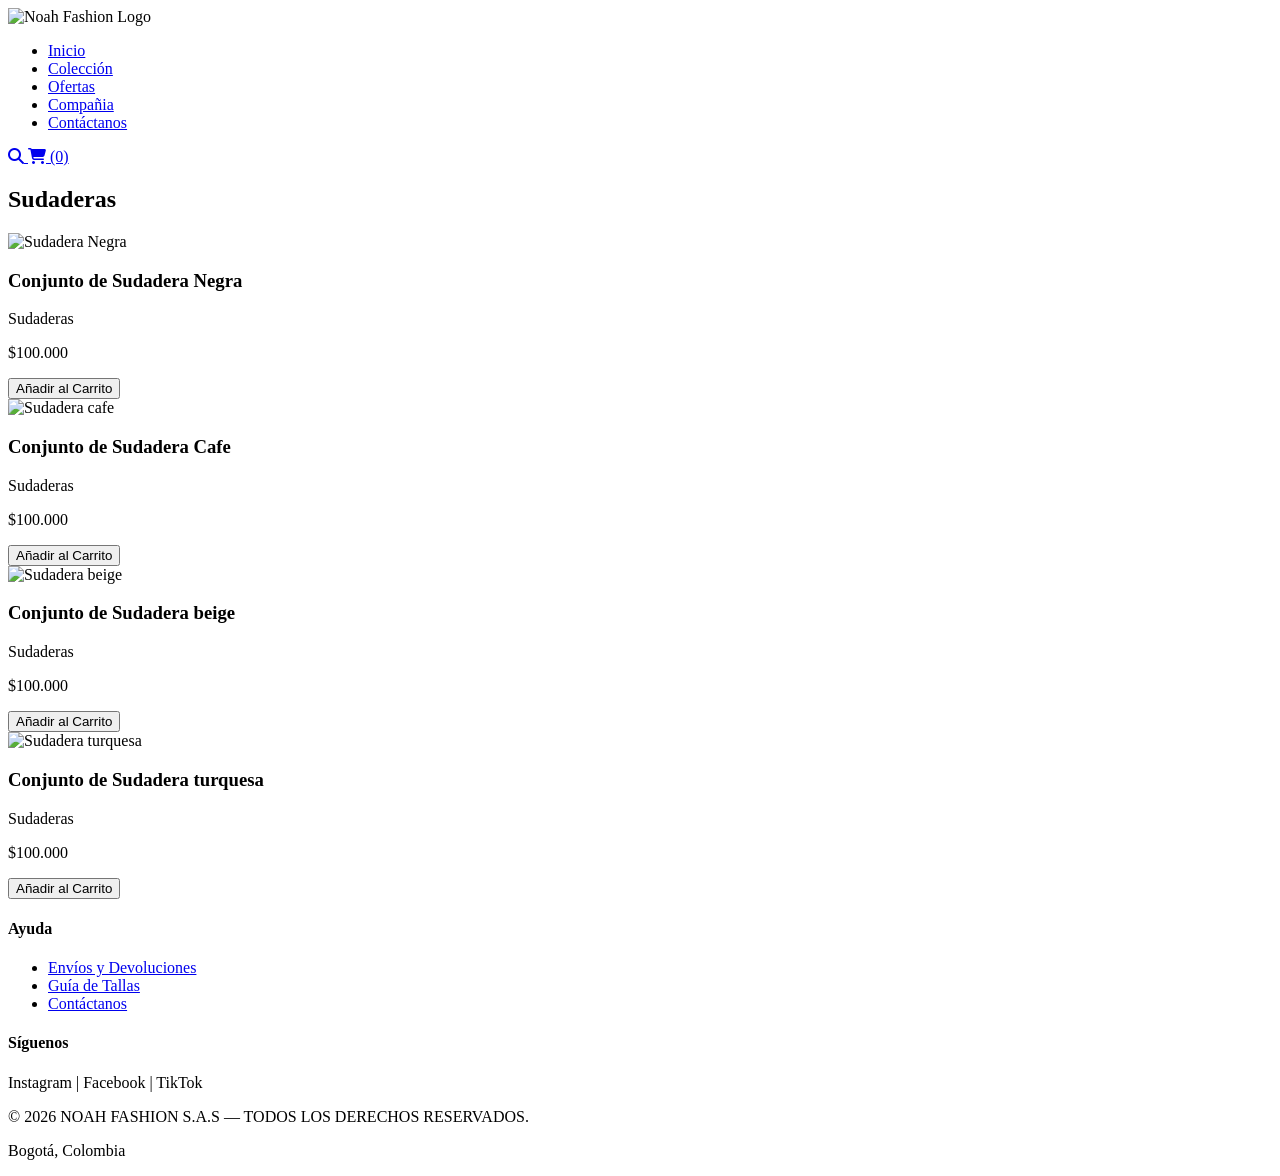
==== colección.html @ 9895b886 "feat: estructura HTML5 semantica para las 5 secciones" ====
<!DOCTYPE html>
<html lang="es">
<head>
    <meta charset="UTF-8">
    <meta name="viewport" content="width=device-width, initial-scale=1.0">
    <link rel="stylesheet" href="https://cdnjs.cloudflare.com/ajax/libs/font-awesome/6.5.1/css/all.min.css">
    <link rel="stylesheet" href="CSS/main.css">
    <title> Noah Fashion | Tienda de Ropa Casual y Tendencias </title>
    <meta name="description" content="Descubre la mejor ropa urbana y de moda casual para hombre y mujer. Envíos a toda Bogotá y calidad garantizada.">
    <meta name="keywords" content="ropa urbana, moda, camisetas, jeans, ropa casual, tienda de ropa">
    <meta name="author" content="Noah Fashion">
    <meta property="og:title" content="Noah Fashion - Tienda Online">
    <meta property="og:description" content="Define tu estilo con las últimas tendencias en ropa urbana.">
    <meta property="og:type" content="website">
    <meta property="og:image" content="https://tu-sitio.netlify.app/img/banner-og.jpg">
</head>
<body>

    <header class="main-header">
        <div class="logo">
            <a>
                <img src="Images/NoahFa-Photoroom.png" alt="Noah Fashion Logo" class="logo-img">
            </a>
        </div>

        <nav class="nav-bar">
            <ul>
                <li><a href="index.html">Inicio</a></li>
                <li><a href="colección.html">Colección</a></li>
                <li><a href="ofertas.html" class="link-ofertas">Ofertas</a></li>
                <li><a href="compañia.html">Compañia</a></li>
                <li><a href="contáctanos.html">Contáctanos</a></li>
            </ul>
        </nav>

        <div class="user-actions">
            <a href="#buscador-modal" class="icon-btn search-trigger" title="Buscar" aria-label="Abrir buscador">
                <i class="fa-solid fa-magnifying-glass"></i>
            </a>
            <a href="#carrito" class="cart-btn" aria-label="Abrir carrito">
                <i class="fa-solid fa-cart-shopping"></i> (0)
            </a>
        </div>
    </header>

    <main class="catalog-container">
        <h2 class="section-title"> Sudaderas </h2>
        
        <div class="products-grid">
            <article class="product-card">
                <div class="product-image">
                    <img src="Images/Sudadera negra.jpeg" alt="Sudadera Negra">
                </div>
                <div class="product-info">
                    <h3>Conjunto de Sudadera Negra</h3>
                    <p class="category"> Sudaderas </p>
                    <p class="price">$100.000</p>
                    <button class="btn-add">Añadir al Carrito</button>
                </div>
            </article>

            <article class="product-card">
                <div class="product-image">
                    <img src="Images/Sudadera cafe.jpeg" alt="Sudadera cafe">
                </div>
                <div class="product-info">
                    <h3>Conjunto de Sudadera Cafe</h3>
                    <p class="category">Sudaderas</p>
                    <p class="price">$100.000</p>
                    <button class="btn-add">Añadir al Carrito</button>
                </div>
            </article>

            <article class="product-card">
                <div class="product-image">
                    <img src="Images/Sudadera beige.jpeg" alt="Sudadera beige">
                </div>
                <div class="product-info">
                    <h3>Conjunto de Sudadera beige</h3>
                    <p class="category">Sudaderas</p>
                    <p class="price">$100.000</p>
                    <button class="btn-add">Añadir al Carrito</button>
                </div>
            </article>

            <article class="product-card">
                <div class="product-image">
                    <img src="Images/Sudadera turquesa.jpeg" alt="Sudadera turquesa">
                </div>
                <div class="product-info">
                    <h3>Conjunto de Sudadera turquesa</h3>
                    <p class="category">Sudaderas</p>
                    <p class="price">$100.000</p>
                    <button class="btn-add">Añadir al Carrito</button>
                </div>
            </article>
        </div>

    </main>

    <footer>
        <div class="footer-sections">
            <div class="footer-box">
                <h4>Ayuda</h4>
                <ul>
                    <li><a href="#envios">Envíos y Devoluciones</a></li>
                    <li><a href="#guia-tallas">Guía de Tallas</a></li>
                    <li><a href="contáctanos.html">Contáctanos</a></li>
                </ul>
            </div>
            <div class="footer-box">
                <h4>Síguenos</h4>
                <p>Instagram | Facebook | TikTok</p>
            </div>
        </div>
        <div class="footer-bottom">
            <p>&copy; 2026 NOAH FASHION S.A.S — TODOS LOS DERECHOS RESERVADOS.</p>
            <P>Bogotá, Colombia</P>
        </div>
    </footer>

</body>
</html>
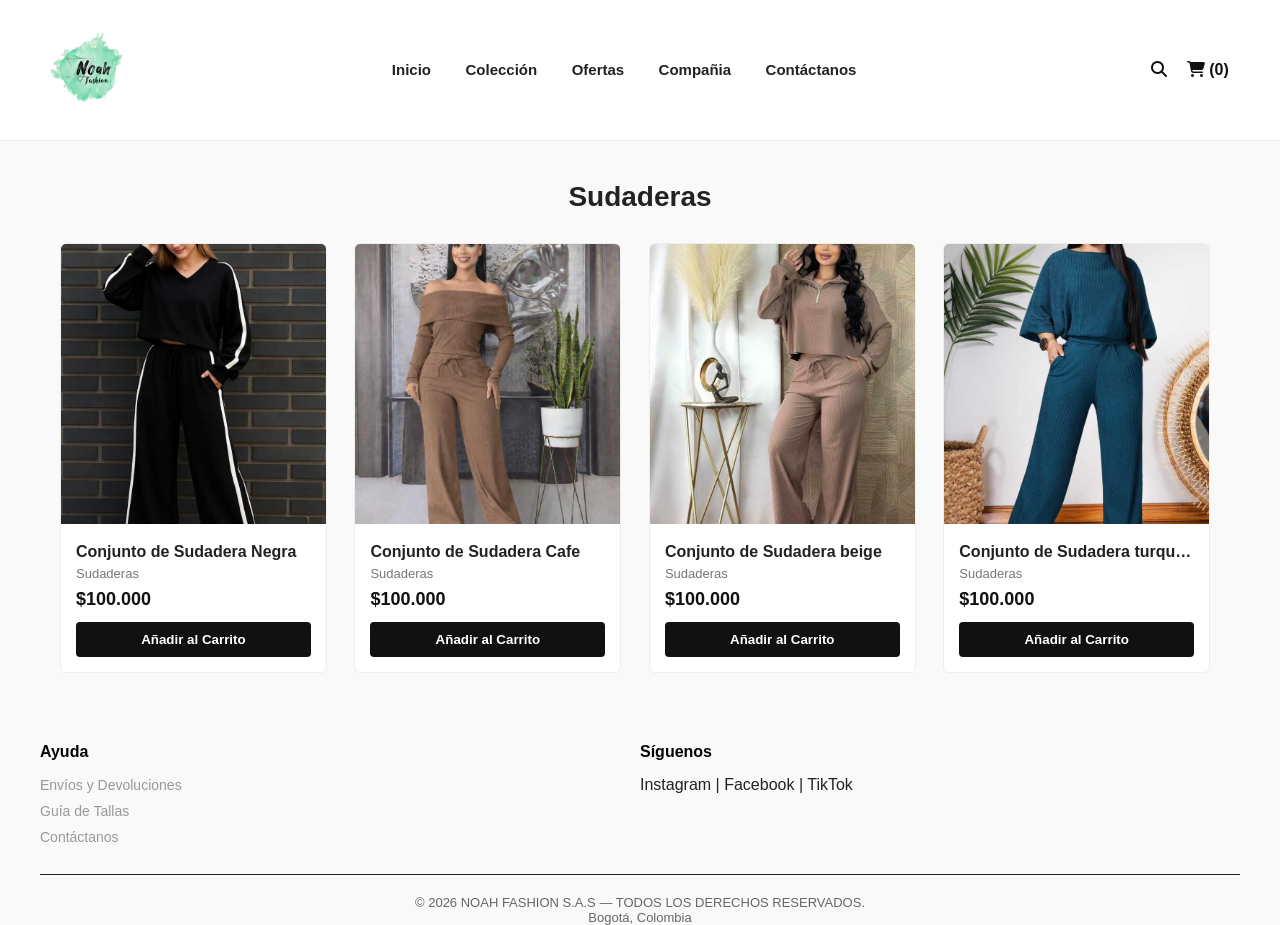
==== commit 963a48ed: "feat: integracion de carrito de compras funcional con js localStorage" ====
--- a/colección.html
+++ b/colección.html
@@ -118,6 +118,28 @@
             <P>Bogotá, Colombia</P>
         </div>
     </footer>
+    <script src="main.js"></script>
+        <script src="main.js"></script>
 
+    <!-- MODAL DEL CARRITO DE COMPRAS -->
+    <div id="carrito-modal" class="search-modal">
+        <div class="search-modal-content cart-modal-content">
+            <a href="#" id="close-cart" class="close-search">&times;</a>
+            <h3><i class="fa-solid fa-cart-shopping"></i> Tu Carrito</h3>
+            <!-- Lista dinámica de productos -->
+             <div id="lista-carrito" class="cart-items-container">
+            <!-- Se llena automáticamente con JS -->
+            </div>
+            <div class="cart-total-box">
+                <span>Total:</span>
+                <strong id="total-carrito">$0</strong>
+            </div>
+            
+            <div class="cart-actions">
+                <button id="vaciar-carrito" class="btn-secondary">Vaciar</button>
+                <button id="finalizar-compra" class="btn-primary">Finalizar Compra</button>
+            </div>
+        </div>
+    </div>
 </body>
 </html>
--- a/CSS/main.css
+++ b/CSS/main.css
@@ -0,0 +1,653 @@
+/* Restablecimiento básico */
+* {
+ margin: 0;
+ padding: 0;
+ box-sizing: border-box;
+ font-family: 'Segoe UI', Tahoma, Geneva, Verdana, sans-serif;
+}
+
+body {
+ background-color: #f9f9f9;
+ color: #222222;
+}
+
+a {
+ text-decoration: none;
+ color: inherit;
+}
+ul {
+ list-style: none;
+}
+
+.main-header {
+ background-color: #ffffff;
+ display: table;
+ width: 100%;
+ padding: 20px 4%;
+ border-bottom: 1px solid #eeeeee;
+ position: sticky;
+ top: 0;
+ z-index: 100;
+}
+
+.logo, .nav-bar, .user-actions {
+ display: table-cell;
+ vertical-align: middle;
+}
+.logo-img {
+    height: 100px; /* Ajusta este número si lo quieres más grande o pequeño */
+    width: auto;  /* Mantiene la proporción original para que no se deforme */
+    display: block;
+}
+.nav-bar {
+ text-align: center;
+}
+.nav-bar ul li {
+ display: inline-block;
+ margin: 0 15px;
+}
+.nav-bar ul li a {
+ font-weight: 600;
+ font-size: 15px;
+ transition: color 0.3s;
+}
+.nav-bar ul li a:hover {
+ color: #e74c3c;
+}
+.link-oferta {
+ color: #e74c3c !important;
+}
+.user-actions {
+ text-align: right;
+}
+.user-actions a {
+ margin-left: 15px;
+ font-size: 16px;
+}
+.hero-banner {
+ background-color: #1a1a1a;
+ /* En la web real puedes usar una imagen de fondo:
+ background-image: linear-gradient(rgba(0,0,0,0.4), rgba(0,0,0,0.4)), url('rutaimagen.jpg'); */
+ background-size: cover;
+ background-position: center;
+ color: #ffffff;
+ text-align: center;
+ padding: 100px 20px;
+}
+.hero-content h2 {
+ font-size: 38px;
+ margin-bottom: 10px;
+ letter-spacing: 2px;
+}
+.hero-content p {
+ font-size: 18px;
+ margin-bottom: 25px;
+ color: #dddddd;
+}
+.btn-primary {
+ display: inline-block;
+ background-color: #ffffff;
+ color: #111111;
+ padding: 12px 30px;
+ font-weight: 700;
+ border-radius: 4px;
+ transition: all 0.3s;
+}
+.btn-primary:hover {
+ background-color: #e74c3c;
+ color: #ffffff;
+}
+.catalog-container {
+ max-width: 1200px;
+ margin: 40px auto;
+ padding: 0 20px;
+}
+.section-title {
+ text-align: center;
+ font-size: 28px;
+ margin-bottom: 30px;
+ border: none;
+ padding: 0;
+}
+
+/* Diseño de tarjetas estructuradas */
+.products-grid {
+ display: block;
+ width: 100%;
+}
+.product-card {
+ display: inline-block;
+ width: 23%;
+ margin-right: 2%;
+ margin-bottom: 30px;
+ background-color: #ffffff;
+ border: 1px solid #eeeeee;
+ border-radius: 6px;
+ overflow: hidden;
+ vertical-align: top;
+ transition: transform 0.3s, box-shadow 0.3s;
+}
+.product-card:nth-child(4n) {
+ margin-right: 0;
+}
+.product-card:hover {
+ transform: translateY(-5px);
+ box-shadow: 0 10px 20px rgba(0,0,0,0.05);
+}
+.product-image img {
+ width: 100%;
+ height: 280px;
+ object-fit: cover;
+}
+.product-info {
+ padding: 15px;
+}
+.product-info h3 {
+ font-size: 16px;
+ margin-bottom: 5px;
+ white-space: nowrap;
+ overflow: hidden;
+ text-overflow: ellipsis;
+}
+.category {
+ font-size: 13px;
+ color: #777777;
+ margin-bottom: 8px;
+}
+.price {
+ font-size: 18px;
+ font-weight: 700;
+ color: #111111;
+ margin-bottom: 12px;
+}
+.btn-add {
+ width: 100%;
+ background-color: #111111;
+ color: #ffffff;
+ border: none;
+ padding: 10px;
+ font-weight: 600;
+ border-radius: 4px;
+ cursor: pointer;
+ transition: background 0.3s;
+}
+.btn-add:hover {
+ background-color: #e74c3c;
+}
+
+.main-footer {
+ background-color: #111111;
+ color: #ffffff;
+ padding: 40px 20px 20px 20px;
+ margin-top: 50px;
+}
+.footer-sections {
+ max-width: 1200px;
+ margin: 0 auto;
+ display: table;
+ width: 100%;
+ border-bottom: 1px solid #222222;
+ padding-bottom: 20px;
+}
+.footer-box {
+ display: table-cell;
+ width: 50%;
+}
+.footer-box h4 {
+ font-size: 16px;
+ margin-bottom: 15px;
+ color: #000504;
+}
+.footer-box ul li {
+ margin-bottom: 8px;
+}
+.footer-box ul li a {
+ color: #999999;
+ font-size: 14px;
+ transition: color 0.3s;
+}
+.footer-box ul li a:hover {
+ color: #ffffff;
+}
+.footer-bottom {
+ text-align: center;
+ padding-top: 20px;
+ font-size: 13px;
+ color: #666666;
+}
+/* ==========================================
+   ESTILOS PARA LA PÁGINA DE CONTACTO
+   ========================================== */
+
+/* Layout general de la sección de contacto */
+.contact-container {
+    border-bottom: none;
+    margin-top: 20px;
+}
+
+.contact-box {
+    color: #222222;
+}
+
+.contact-box-left {
+    padding-right: 40px;
+}
+
+/* Botón especial de WhatsApp */
+.btn-whatsapp {
+    background-color: #25D366;
+    color: white !important;
+    display: inline-block;
+    margin-top: 15px;
+    margin-bottom: 30px;
+    text-align: center;
+}
+
+.btn-whatsapp:hover {
+    background-color: #1eb954;
+}
+
+/* Lista de Redes Sociales */
+.social-list {
+    margin-top: 15px;
+}
+
+.social-list li {
+    margin-bottom: 12px;
+}
+
+.social-link {
+    font-weight: 600;
+}
+
+/* Colores específicos por red social */
+.social-link.instagram {
+    color: #E1306C;
+}
+
+.social-link.facebook {
+    color: #1877F2;
+}
+
+.social-link.tiktok {
+    color: #000000;
+}
+
+/* Espaciado para los iconos dentro de enlaces y botones */
+.social-link i, 
+.btn-whatsapp i {
+    margin-right: 8px;
+    font-size: 1.1em; /* Ajusta ligeramente el tamaño del icono */
+}
+
+/* Formulario de Contacto */
+.contact-form {
+    margin-top: 20px;
+}
+
+.form-group {
+    margin-bottom: 15px;
+}
+
+.form-group label {
+    display: block;
+    margin-bottom: 5px;
+    font-weight: 600;
+}
+
+.form-control {
+    width: 100%;
+    padding: 10px;
+    border: 1px solid #eeeeee;
+    border-radius: 4px;
+    font-family: inherit;
+}
+
+textarea.form-control {
+    resize: vertical;
+}
+
+.btn-submit {
+    width: auto;
+    padding: 12px 30px;
+}
+
+.about-hero {
+    text-align: center;
+    margin-bottom: 40px;
+}
+
+.about-subtitle {
+    font-size: 16px;
+    color: #666666;
+    margin-top: -15px;
+}
+
+/* Contenedor de Historia y Fundadora (2 columnas) */
+.about-story-container {
+    display: table;
+    width: 100%;
+    margin-bottom: 40px;
+}
+
+.about-story-text {
+    display: table-cell;
+    width: 65%;
+    vertical-align: top;
+    padding-right: 40px;
+}
+
+.about-story-text h3 {
+    font-size: 22px;
+    margin-bottom: 15px;
+}
+
+.about-story-text p {
+    line-height: 1.6;
+    color: #444444;
+    margin-bottom: 15px;
+}
+
+.about-founder-card {
+    display: table-cell;
+    width: 35%;
+    vertical-align: top;
+    background-color: #ffffff;
+    border: 1px solid #eeeeee;
+    padding: 20px;
+    border-radius: 8px;
+    text-align: center;
+}
+
+.founder-image img {
+    width: 100%;
+    height: 220px;
+    object-fit: cover;
+    border-radius: 6px;
+    margin-bottom: 15px;
+}
+
+.founder-info h4 {
+    font-size: 18px;
+    margin-bottom: 2px;
+}
+
+.founder-title {
+    font-size: 13px;
+    color: #e74c3c;
+    font-weight: 600;
+    margin-bottom: 15px;
+}
+
+blockquote {
+    font-style: italic;
+    font-size: 13px;
+    color: #666666;
+    border-left: 3px solid #e74c3c;
+    padding-left: 10px;
+    text-align: left;
+}
+
+.divider {
+    border: 0;
+    height: 1px;
+    background: #eeeeee;
+    margin: 40px 0;
+}
+
+/* Tarjetas de Misión y Visión */
+.about-mv-container {
+    display: table;
+    width: 100%;
+    margin-bottom: 50px;
+}
+
+.mv-card {
+    display: table-cell;
+    width: 48%;
+    background-color: #ffffff;
+    border: 1px solid #eeeeee;
+    padding: 25px;
+    border-radius: 6px;
+    vertical-align: top;
+}
+
+.mv-card:first-child {
+    margin-right: 4%;
+}
+
+.mv-icon {
+    font-size: 28px;
+    color: #e74c3c;
+    margin-bottom: 10px;
+}
+
+.mv-card h3 {
+    margin-bottom: 10px;
+}
+
+.mv-card p {
+    color: #555555;
+    line-height: 1.5;
+    font-size: 14px;
+}
+
+/* Grilla de Valores */
+.values-grid {
+    display: block;
+    width: 100%;
+    margin-top: 20px;
+}
+
+.value-item {
+    display: inline-block;
+    width: 23%;
+    margin-right: 2%;
+    background-color: #ffffff;
+    border: 1px solid #eeeeee;
+    padding: 20px 15px;
+    border-radius: 6px;
+    text-align: center;
+    vertical-align: top;
+    box-sizing: border-box;
+}
+
+.value-item:nth-child(4n) {
+    margin-right: 0;
+}
+
+.value-item i {
+    font-size: 26px;
+    color: #111111;
+    margin-bottom: 12px;
+}
+
+.value-item h4 {
+    font-size: 15px;
+    margin-bottom: 8px;
+}
+
+.value-item p {
+    font-size: 13px;
+    color: #666666;
+    line-height: 1.4;
+}
+
+.user-actions {
+    text-align: right;
+}
+
+.search-trigger, 
+.cart-btn {
+    display: inline-block;
+    vertical-align: middle;
+    font-weight: 600;
+    font-size: 16px;
+    color: #111111;
+    margin-left: 15px;
+    transition: color 0.3s ease;
+}
+
+.search-trigger:hover, 
+.cart-btn:hover {
+    color: #e74c3c;
+}
+
+/* Ocultar la ventana de búsqueda por defecto */
+.search-modal {
+    position: fixed;
+    top: 0;
+    left: 0;
+    width: 100%;
+    height: 100%;
+    background-color: rgba(0, 0, 0, 0.7); /* Fondo oscuro semitransparente */
+    z-index: 1000;
+    display: none; /* Oculto inicialmente */
+    align-items: center;
+    justify-content: center;
+}
+
+/* TRUCO CSS: Muestra el modal únicamente cuando la URL tiene #buscador-modal */
+.search-modal:target {
+    display: flex;
+}
+
+/* Caja de búsqueda centrada */
+.search-modal-content {
+    background-color: #ffffff;
+    padding: 30px;
+    border-radius: 8px;
+    width: 90%;
+    max-width: 450px;
+    text-align: center;
+    position: relative;
+    box-shadow: 0 5px 15px rgba(0,0,0,0.3);
+}
+
+.search-modal-content h3 {
+    margin-bottom: 20px;
+    font-size: 20px;
+}
+
+/* Botón 'X' para cerrar */
+.close-search {
+    position: absolute;
+    top: 10px;
+    right: 15px;
+    font-size: 28px;
+    color: #888888;
+    text-decoration: none;
+    font-weight: bold;
+}
+
+.close-search:hover {
+    color: #e74c3c;
+}
+
+/* Formulario dentro del modal */
+.modal-search-form input[type="text"] {
+    width: 100%;
+    padding: 12px;
+    border: 1px solid #cccccc;
+    border-radius: 4px;
+    font-size: 14px;
+    margin-bottom: 15px;
+    box-sizing: border-box;
+}
+
+.modal-search-form .btn-primary {
+    width: 100%;
+    border: none;
+    cursor: pointer;
+}
+
+/* Estilos específicos para la ventana del carrito */
+.cart-modal-content {
+    max-width: 500px;
+    text-align: left;
+}
+
+.cart-modal-content h3 {
+    text-align: center;
+    border-bottom: 1px solid #eeeeee;
+    padding-bottom: 15px;
+    margin-bottom: 15px;
+}
+
+.cart-items-container {
+    max-height: 250px;
+    overflow-y: auto;
+    margin-bottom: 20px;
+}
+
+.cart-empty {
+    text-align: center;
+    color: #777777;
+    padding: 20px 0;
+}
+
+.cart-item {
+    display: flex;
+    justify-content: space-between;
+    align-items: center;
+    padding: 10px 0;
+    border-bottom: 1px solid #f4f4f4;
+}
+
+.cart-item-info strong {
+    display: block;
+    font-size: 14px;
+    color: #111111;
+}
+
+.cart-item-info span {
+    font-size: 13px;
+    color: #e74c3c;
+    font-weight: 600;
+}
+
+.btn-remove {
+    background: none;
+    border: none;
+    color: #e74c3c;
+    font-size: 20px;
+    cursor: pointer;
+    padding: 0 10px;
+}
+
+.btn-remove:hover {
+    color: #c0392b;
+}
+
+.cart-total-box {
+    display: flex;
+    justify-content: space-between;
+    font-size: 18px;
+    padding: 15px 0;
+    border-top: 2px solid #111111;
+    margin-bottom: 15px;
+}
+
+.cart-actions {
+    display: flex;
+    gap: 10px;
+}
+
+.cart-actions button {
+    flex: 1;
+}
+
+.btn-secondary {
+    background-color: #eeeeee;
+    color: #333333;
+    border: none;
+    padding: 10px;
+    border-radius: 4px;
+    cursor: pointer;
+    font-weight: 600;
+    transition: background 0.3s ease;
+}
+
+.btn-secondary:hover {
+    background-color: #dddddd;
+}
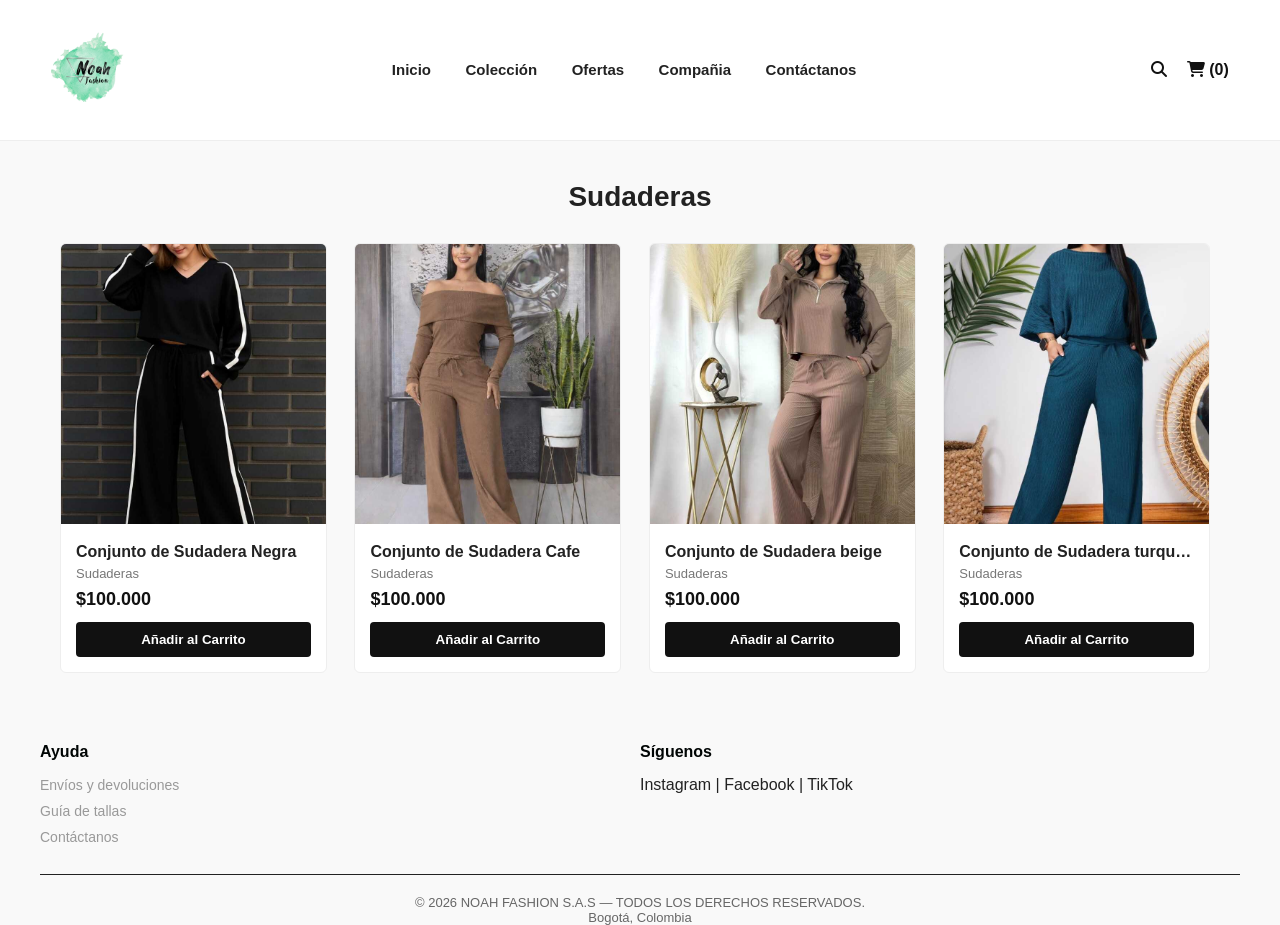
==== commit 7b6e04db: "feat: adicion de modales interactivos para envios, devoluciones y guia de tallas" ====
--- a/colección.html
+++ b/colección.html
@@ -95,31 +95,20 @@
                 </div>
             </article>
         </div>
-
     </main>
 
-    <footer>
-        <div class="footer-sections">
-            <div class="footer-box">
-                <h4>Ayuda</h4>
-                <ul>
-                    <li><a href="#envios">Envíos y Devoluciones</a></li>
-                    <li><a href="#guia-tallas">Guía de Tallas</a></li>
-                    <li><a href="contáctanos.html">Contáctanos</a></li>
-                </ul>
-            </div>
-            <div class="footer-box">
-                <h4>Síguenos</h4>
-                <p>Instagram | Facebook | TikTok</p>
-            </div>
-        </div>
-        <div class="footer-bottom">
-            <p>&copy; 2026 NOAH FASHION S.A.S — TODOS LOS DERECHOS RESERVADOS.</p>
-            <P>Bogotá, Colombia</P>
-        </div>
-    </footer>
     <script src="main.js"></script>
-        <script src="main.js"></script>
+
+    <div id="buscador-modal" class="search-modal">
+        <div class="search-modal-content">
+            <a href="#" class="close-search">&times;</a>
+            <h3>¿Qué estás buscando?</h3>
+            <form action="#" method="GET" class="modal-search-form">
+                <input type="text" placeholder="Escribe aquí (ej. Camiseta, Jean...)" required>
+                <button type="submit" class="btn-primary">Buscar</button>
+            </form>
+        </div>
+    </div>
 
     <!-- MODAL DEL CARRITO DE COMPRAS -->
     <div id="carrito-modal" class="search-modal">
@@ -127,7 +116,7 @@
             <a href="#" id="close-cart" class="close-search">&times;</a>
             <h3><i class="fa-solid fa-cart-shopping"></i> Tu Carrito</h3>
             <!-- Lista dinámica de productos -->
-             <div id="lista-carrito" class="cart-items-container">
+            <div id="lista-carrito" class="cart-items-container">
             <!-- Se llena automáticamente con JS -->
             </div>
             <div class="cart-total-box">
@@ -141,5 +130,103 @@
             </div>
         </div>
     </div>
+
+    <!-- MODAL 1: ENVÍOS Y DEVOLUCIONES -->
+    <div id="modal-envios" class="search-modal">
+        <div class="search-modal-content help-modal-content">
+            <a href="#" class="close-search close-help">&times;</a>
+            
+            <h3><i class="fa-solid fa-truck-fast"></i> Envíos y Devoluciones</h3>
+            <div class="help-body">
+                <h4>🚚 Políticas de Envío</h4>
+                <ul>
+                    <li><strong>Envíos Nacionales:</strong> Entrega en 2 a 5 días hábiles a todo el país.</li>
+                    <li><strong>Envío Gratis:</strong> En compras superiores a $150.000 COP.</li>
+                    <li><strong>Rastreo:</strong> Recibirás un código de seguimiento a tu correo una vez despachado.</li>
+                </ul>
+                <hr class="help-divider">
+                <h4>🔄 Devoluciones y Cambios</h4>
+                <ul>
+                    <li>Tienes hasta <strong>30 días calendario</strong> tras recibir tu compra para solicitar un cambio.</li>
+                    <li>Las prendas deben estar sin usar, con sus etiquetas originales e higiénicas.</li>
+                    <li>El primer cambio por talla es 100% gratuito.</li>
+                </ul>
+            </div>
+        </div>
+    </div>
+    
+    <!-- MODAL 2: GUÍA DE TALLAS -->
+    <div id="modal-tallas" class="search-modal">
+        <div class="search-modal-content help-modal-content">
+            <a href="#" class="close-search close-help">&times;</a>
+            
+            <h3><i class="fa-solid fa-ruler-combined"></i> Guía de Tallas</h3>
+            
+            <div class="help-body">
+                <p>Usa esta tabla como referencia para encontrar tu talla ideal en Moda Urbana:</p>
+                
+                <table class="size-table">
+                    <thead>
+                        <tr>
+                            <th>Talla</th>
+                            <th>Pecho (cm)</th>
+                            <th>Cintura (cm)</th>
+                            <th>Cadera (cm)</th>
+                        </tr>
+                    </thead>
+                    <tbody>
+                        <tr>
+                            <td><strong>S</strong></td>
+                            <td>88 - 94</td>
+                            <td>74 - 80</td>
+                            <td>90 - 96</td>
+                        </tr>
+                        <tr>
+                            <td><strong>M</strong></td>
+                            <td>95 - 101</td>
+                            <td>81 - 87</td>
+                            <td>97 - 103</td>
+                        </tr>
+                        <tr>
+                            <td><strong>L</strong></td>
+                            <td>102 - 108</td>
+                            <td>88 - 94</td>
+                            <td>104 - 110</td>
+                        </tr>
+                        <tr>
+                            <td><strong>XL</strong></td>
+                            <td>109 - 115</td>
+                            <td>95 - 101</td>
+                            <td>111 - 117</td>
+                        </tr>
+                    </tbody>
+                </table>
+                
+                <p class="size-tip">💡 <em>Tip: Si estás entre dos tallas, te recomendamos elegir la más grande para un ajuste oversize más cómodo.</em></p>
+            </div>
+        </div>
+    </div>
+
+    <footer>
+        <div class="footer-sections">
+            <div class="footer-box">
+                <h4>Ayuda</h4>
+                <ul class="footer-links">
+                    <li><a href="#modal-envios" class="open-help-modal">Envíos y devoluciones</a></li>
+                    <li><a href="#modal-tallas" class="open-help-modal">Guía de tallas</a></li>
+                    <li><a href="contáctanos.html">Contáctanos</a></li>
+                </ul>
+            </div>
+            <div class="footer-box">
+                <h4>Síguenos</h4>
+                <p>Instagram | Facebook | TikTok</p>
+            </div>
+        </div>
+        <div class="footer-bottom">
+            <p>&copy; 2026 NOAH FASHION S.A.S — TODOS LOS DERECHOS RESERVADOS.</p>
+            <P>Bogotá, Colombia</P>
+        </div>
+    </footer>
+
 </body>
 </html>
--- a/CSS/main.css
+++ b/CSS/main.css
@@ -650,4 +650,87 @@
 
 .btn-secondary:hover {
     background-color: #dddddd;
+}
+
+/* ==========================================
+   ESTILOS DE MODALES DE AYUDA Y TABLA DE TALLAS
+   ========================================== */
+
+.help-modal-content {
+    max-width: 550px;
+    text-align: left;
+}
+
+.help-modal-content h3 {
+    border-bottom: 1px solid #eeeeee;
+    padding-bottom: 12px;
+    margin-bottom: 15px;
+    color: #111111;
+}
+
+.help-body {
+    max-height: 380px;
+    overflow-y: auto;
+    padding-right: 5px;
+}
+
+.help-body h4 {
+    margin-top: 10px;
+    margin-bottom: 8px;
+    font-size: 15px;
+    color: #e74c3c;
+}
+
+.help-body ul {
+    list-style: disc;
+    padding-left: 20px;
+    margin-bottom: 15px;
+}
+
+.help-body li {
+    font-size: 13px;
+    color: #444444;
+    margin-bottom: 6px;
+    line-height: 1.4;
+}
+
+.help-divider {
+    border: 0;
+    height: 1px;
+    background: #eeeeee;
+    margin: 15px 0;
+}
+
+/* Tabla de Tallas Semántica */
+.size-table {
+    width: 100%;
+    border-collapse: collapse;
+    margin: 15px 0;
+    font-size: 13px;
+}
+
+.size-table th, 
+.size-table td {
+    padding: 10px;
+    border: 1px solid #eeeeee;
+    text-align: center;
+}
+
+.size-table th {
+    background-color: #111111;
+    color: #ffffff;
+    font-weight: 600;
+}
+
+.size-table tr:nth-child(even) {
+    background-color: #f9f9f9;
+}
+
+.size-tip {
+    font-size: 12px;
+    color: #666666;
+    background-color: #f5f5f5;
+    padding: 10px;
+    border-radius: 4px;
+    margin-top: 10px;
 }
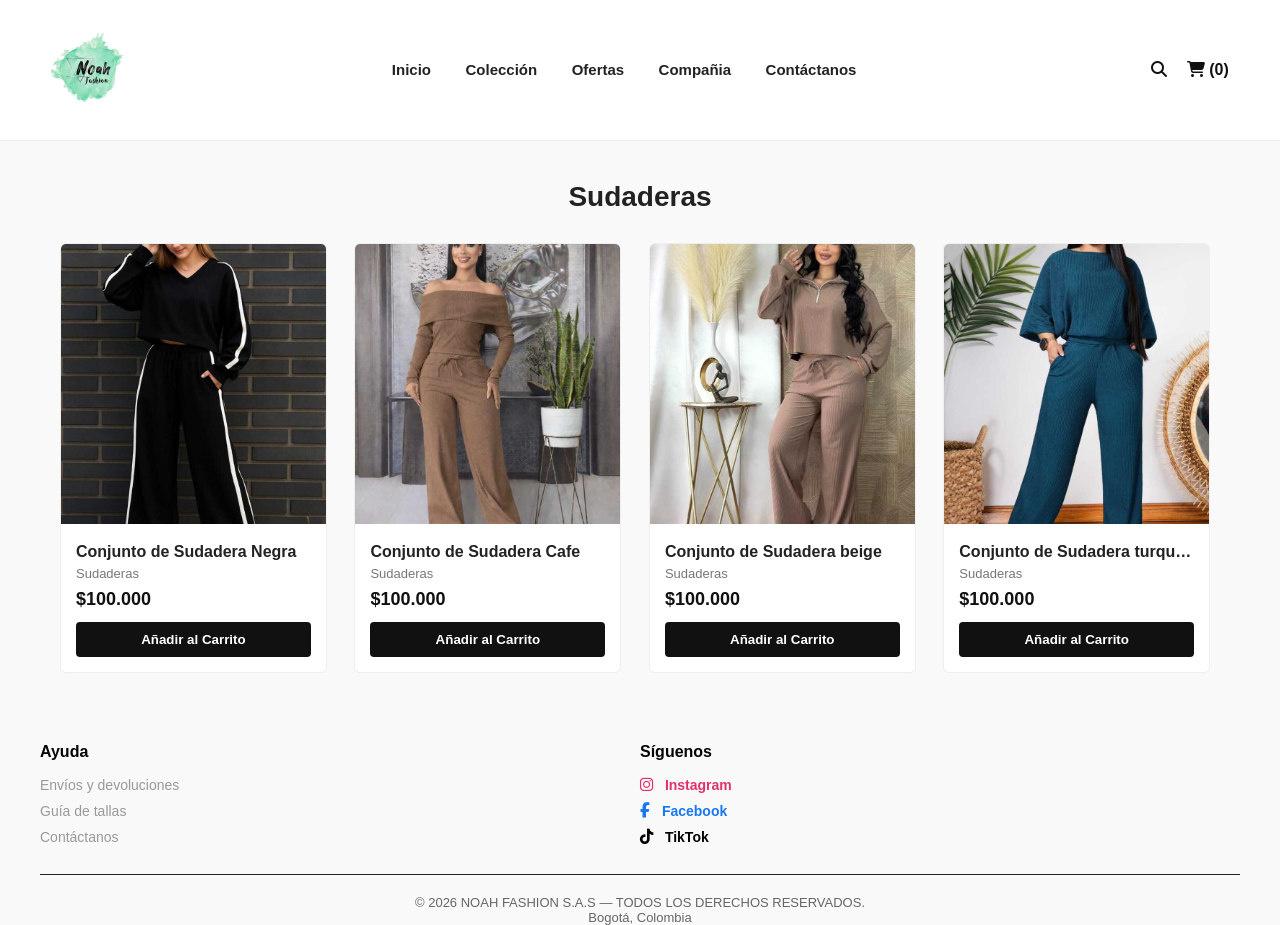
==== commit 826e000b: "feat: actualizacion de redes sociales en todos los HTML" ====
--- a/colección.html
+++ b/colección.html
@@ -126,7 +126,9 @@
             
             <div class="cart-actions">
                 <button id="vaciar-carrito" class="btn-secondary">Vaciar</button>
-                <button id="finalizar-compra" class="btn-primary">Finalizar Compra</button>
+                <button id="finalizar-compra" class="btn-checkout-whatsapp">
+                    <i class="fa-brands fa-whatsapp"></i> Finalizar por WhatsApp
+                </button>
             </div>
         </div>
     </div>
@@ -163,7 +165,7 @@
             <h3><i class="fa-solid fa-ruler-combined"></i> Guía de Tallas</h3>
             
             <div class="help-body">
-                <p>Usa esta tabla como referencia para encontrar tu talla ideal en Moda Urbana:</p>
+                <p>Usa esta tabla como referencia para encontrar tu talla ideal en Noah Fashion:</p>
                 
                 <table class="size-table">
                     <thead>
@@ -219,7 +221,18 @@
             </div>
             <div class="footer-box">
                 <h4>Síguenos</h4>
-                <p>Instagram | Facebook | TikTok</p>
+                <ul class="social-list">
+
+                    <li>
+                        <a href="https://instagram.com" target="_blank" rel="noopener" class="social-link instagram"><i class="fa-brands fa-instagram"></i> Instagram </a>
+                    </li>
+                    <li>
+                        <a href="https://facebook.com" target="_blank" rel="noopener" class="social-link facebook"><i class="fa-brands fa-facebook-f"></i> Facebook</a>
+                    </li>
+                    <li>
+                        <a href="https://tiktok.com" target="_blank" rel="noopener" class="social-link tiktok"><i class="fa-brands fa-tiktok"></i> TikTok</a>
+                    </li>
+                </ul>
             </div>
         </div>
         <div class="footer-bottom">
--- a/CSS/main.css
+++ b/CSS/main.css
@@ -733,4 +733,27 @@
     padding: 10px;
     border-radius: 4px;
     margin-top: 10px;
-}+}
+
+/* Botón especial de WhatsApp para la finalización de compra */
+.btn-checkout-whatsapp {
+    background-color: #25D366;
+    color: #ffffff;
+    width: 100%;
+    margin: 0;
+    border: none;
+    padding: 12px;
+    border-radius: 4px;
+    font-weight: 600;
+    cursor: pointer;
+    transition: background-color 0.3s ease;
+}
+
+.btn-checkout-whatsapp:hover {
+    background-color: #1eb954;
+}
+
+.btn-checkout-whatsapp i {
+    margin-right: 6px;
+    font-size: 1.1em;
+}
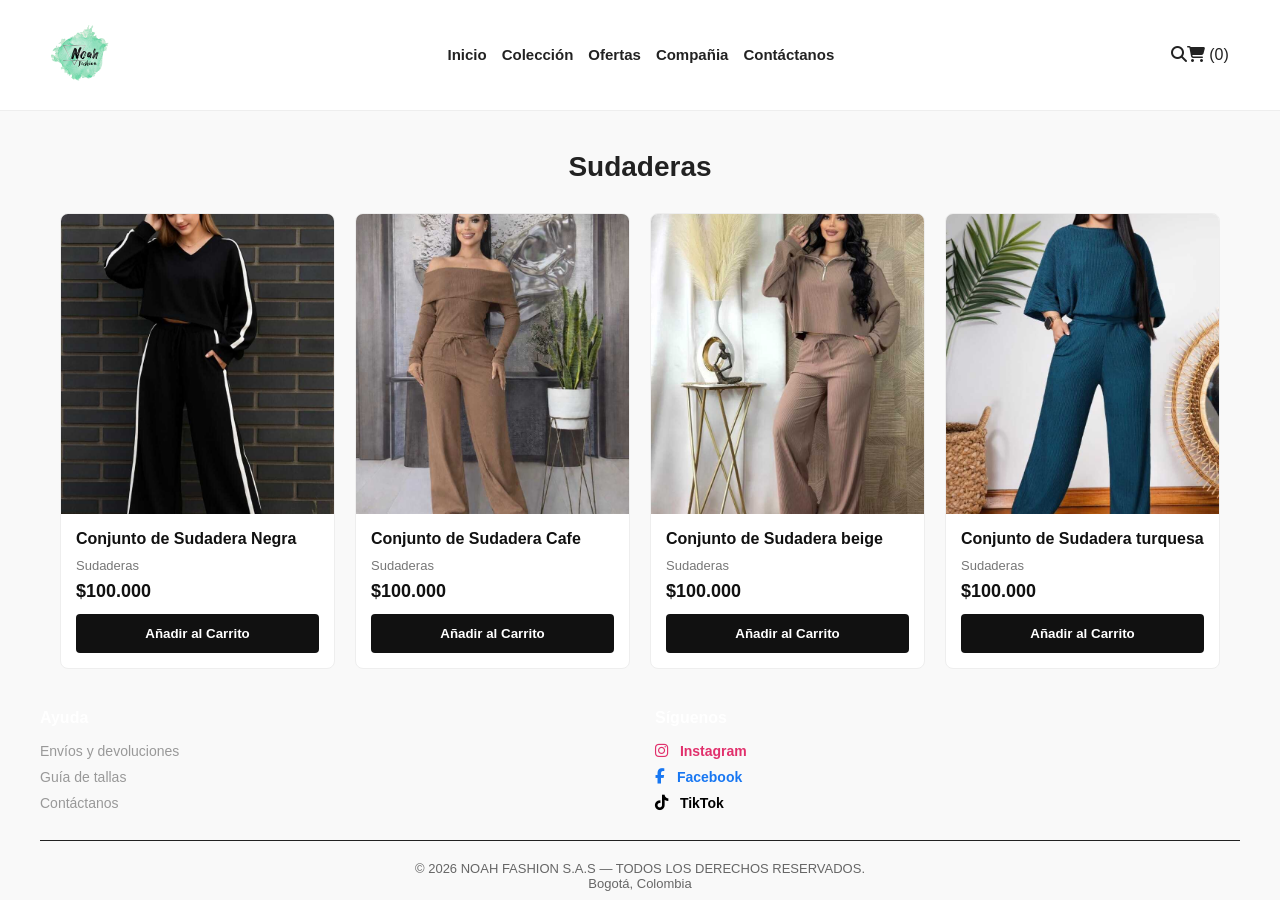
==== commit f92c64bb: "actualizacion de link de pagina" ====
--- a/colección.html
+++ b/colección.html
@@ -12,7 +12,7 @@
     <meta property="og:title" content="Noah Fashion - Tienda Online">
     <meta property="og:description" content="Define tu estilo con las últimas tendencias en ropa urbana.">
     <meta property="og:type" content="website">
-    <meta property="og:image" content="https://tu-sitio.netlify.app/img/banner-og.jpg">
+    <meta property="og:image" content="https://noah-fashion.netlify.app/img/banner-og.jpg">
 </head>
 <body>
 
--- a/CSS/main.css
+++ b/CSS/main.css
@@ -15,15 +15,18 @@
  text-decoration: none;
  color: inherit;
 }
+
 ul {
  list-style: none;
 }
 
 .main-header {
  background-color: #ffffff;
- display: table;
- width: 100%;
- padding: 20px 4%;
+ display: flex;
+ justify-content: space-between;
+ align-items: center;
+ flex-wrap: wrap;
+ padding: 15px 4%;
  border-bottom: 1px solid #eeeeee;
  position: sticky;
  top: 0;
@@ -34,56 +37,70 @@
  display: table-cell;
  vertical-align: middle;
 }
+
 .logo-img {
-    height: 100px; /* Ajusta este número si lo quieres más grande o pequeño */
-    width: auto;  /* Mantiene la proporción original para que no se deforme */
+    height: 80px;
+    width: auto;
     display: block;
 }
+
 .nav-bar {
  text-align: center;
 }
-.nav-bar ul li {
- display: inline-block;
- margin: 0 15px;
-}
+
+.nav-bar ul {
+ display: flex;
+ flex-wrap: wrap;
+ justify-content: center;
+ gap: 15px;
+}
+
 .nav-bar ul li a {
  font-weight: 600;
  font-size: 15px;
  transition: color 0.3s;
 }
+
 .nav-bar ul li a:hover {
  color: #e74c3c;
 }
+
 .link-oferta {
  color: #e74c3c !important;
 }
+
 .user-actions {
- text-align: right;
-}
-.user-actions a {
- margin-left: 15px;
- font-size: 16px;
-}
+ display: flex;
+ align-items: center;
+}
+
+.search-trigger:hover,
+.cart-btn:hover {
+    color: #e74c3c;
+}
+
 .hero-banner {
  background-color: #1a1a1a;
- /* En la web real puedes usar una imagen de fondo:
- background-image: linear-gradient(rgba(0,0,0,0.4), rgba(0,0,0,0.4)), url('rutaimagen.jpg'); */
+ /* background-image: linear-gradient(rgba(0,0,0,0.4), rgba(0,0,0,0.4)), url('rutaimagen.jpg'); */
  background-size: cover;
  background-position: center;
  color: #ffffff;
  text-align: center;
- padding: 100px 20px;
-}
+ padding: 80px 20px;
+}
+
 .hero-content h2 {
  font-size: 38px;
  margin-bottom: 10px;
  letter-spacing: 2px;
 }
+
 .hero-content p {
  font-size: 18px;
  margin-bottom: 25px;
  color: #dddddd;
 }
+
 .btn-primary {
  display: inline-block;
  background-color: #ffffff;
@@ -93,128 +110,240 @@
  border-radius: 4px;
  transition: all 0.3s;
 }
+
 .btn-primary:hover {
  background-color: #e74c3c;
  color: #ffffff;
 }
+
 .catalog-container {
  max-width: 1200px;
  margin: 40px auto;
  padding: 0 20px;
 }
+
 .section-title {
  text-align: center;
  font-size: 28px;
  margin-bottom: 30px;
- border: none;
- padding: 0;
 }
 
 /* Diseño de tarjetas estructuradas */
 .products-grid {
- display: block;
+ display: grid;
+ grid-template-columns: repeat(4, 1fr);
+ gap: 20px;
  width: 100%;
 }
+
 .product-card {
- display: inline-block;
- width: 23%;
- margin-right: 2%;
- margin-bottom: 30px;
  background-color: #ffffff;
  border: 1px solid #eeeeee;
- border-radius: 6px;
+ border-radius: 8px;
  overflow: hidden;
- vertical-align: top;
- transition: transform 0.3s, box-shadow 0.3s;
-}
-.product-card:nth-child(4n) {
- margin-right: 0;
-}
+ display: flex;
+ flex-direction: column;
+ justify-content: space-between;
+ transition: transform 0.3s ease, box-shadow 0.3s ease;
+ width: 100%;
+}
+
 .product-card:hover {
  transform: translateY(-5px);
- box-shadow: 0 10px 20px rgba(0,0,0,0.05);
-}
+ box-shadow: 0 10px 20px rgba(0,0,0,0.08);
+}
+
 .product-image img {
  width: 100%;
- height: 280px;
+ height: 300px;
  object-fit: cover;
-}
+ display: block;
+}
+
 .product-info {
  padding: 15px;
-}
+ display: flex;
+ flex-direction: column;
+ flex-grow: 1;
+}
+
 .product-info h3 {
  font-size: 16px;
- margin-bottom: 5px;
- white-space: nowrap;
- overflow: hidden;
- text-overflow: ellipsis;
-}
+ margin-bottom: 8px;
+ color: #111111;
+ line-height: 1.3;
+}
+
 .category {
  font-size: 13px;
  color: #777777;
  margin-bottom: 8px;
 }
+
 .price {
  font-size: 18px;
  font-weight: 700;
  color: #111111;
  margin-bottom: 12px;
-}
+ margin-top: auto;
+}
+
 .btn-add {
  width: 100%;
  background-color: #111111;
  color: #ffffff;
  border: none;
- padding: 10px;
+ padding: 12px;
  font-weight: 600;
  border-radius: 4px;
  cursor: pointer;
  transition: background 0.3s;
 }
+
 .btn-add:hover {
  background-color: #e74c3c;
 }
 
-.main-footer {
- background-color: #111111;
- color: #ffffff;
- padding: 40px 20px 20px 20px;
- margin-top: 50px;
-}
-.footer-sections {
- max-width: 1200px;
- margin: 0 auto;
- display: table;
- width: 100%;
- border-bottom: 1px solid #222222;
- padding-bottom: 20px;
-}
-.footer-box {
- display: table-cell;
- width: 50%;
-}
-.footer-box h4 {
- font-size: 16px;
- margin-bottom: 15px;
- color: #000504;
-}
-.footer-box ul li {
- margin-bottom: 8px;
-}
-.footer-box ul li a {
- color: #999999;
- font-size: 14px;
- transition: color 0.3s;
-}
-.footer-box ul li a:hover {
- color: #ffffff;
-}
-.footer-bottom {
- text-align: center;
- padding-top: 20px;
- font-size: 13px;
- color: #666666;
-}
+.about-hero {
+    text-align: center;
+    margin-bottom: 40px;
+}
+
+.about-subtitle {
+    font-size: 16px;
+    color: #666666;
+    margin-top: -15px;
+}
+
+.about-story-container {
+    display: flex;
+    gap: 30px;
+    margin-bottom: 40px;
+}
+
+.about-story-text {
+    flex: 2;
+}
+
+.about-story-text h3 {
+    font-size: 22px;
+    margin-bottom: 15px;
+}
+
+.about-story-text p {
+    line-height: 1.6;
+    color: #444444;
+    margin-bottom: 15px;
+}
+
+.about-founder-card {
+    flex: 1;
+    background-color: #ffffff;
+    border: 1px solid #eeeeee;
+    padding: 20px;
+    border-radius: 8px;
+    text-align: center;
+}
+
+.founder-image img {
+    width: 100%;
+    height: 220px;
+    object-fit: cover;
+    border-radius: 6px;
+    margin-bottom: 15px;
+}
+
+.founder-info h4 {
+    font-size: 18px;
+    margin-bottom: 2px;
+}
+
+.founder-title {
+    font-size: 13px;
+    color: #e74c3c;
+    font-weight: 600;
+    margin-bottom: 15px;
+}
+
+blockquote {
+    font-style: italic;
+    font-size: 13px;
+    color: #666666;
+    border-left: 3px solid #e74c3c;
+    padding-left: 10px;
+    text-align: left;
+}
+
+.divider {
+    border: 0;
+    height: 1px;
+    background: #eeeeee;
+    margin: 40px 0;
+}
+
+.about-mv-container{
+    display: flex;
+    gap: 20px;
+    margin-bottom: 50px;
+}
+
+.mv-card {
+    flex: 1;
+    background-color: #ffffff;
+    border: 1px solid #eeeeee;
+    padding: 25px;
+    border-radius: 6px;
+}
+
+.mv-icon {
+    font-size: 28px;
+    color: #e74c3c;
+    margin-bottom: 10px;
+}
+
+.mv-card h3 {
+    margin-bottom: 10px;
+}
+
+.mv-card p {
+    color: #555555;
+    line-height: 1.5;
+    font-size: 14px;
+}
+
+.values-grid {
+    display: grid;
+    grid-template-columns: repeat(auto-fit, minmax(200px, 1fr));
+    gap: 20px;
+    width: 100%;
+    margin-top: 20px;
+}
+
+.value-item {
+    background-color: #ffffff;
+    border: 1px solid #eeeeee;
+    padding: 20px 15px;
+    border-radius: 6px;
+    text-align: center;
+}
+
+.value-item i {
+    font-size: 26px;
+    color: #111111;
+    margin-bottom: 12px;
+}
+
+.value-item h4 {
+    font-size: 15px;
+    margin-bottom: 8px;
+}
+
+.value-item p {
+    font-size: 13px;
+    color: #666666;
+    line-height: 1.4;
+}
+
 /* ==========================================
    ESTILOS PARA LA PÁGINA DE CONTACTO
    ========================================== */
@@ -227,10 +356,6 @@
 
 .contact-box {
     color: #222222;
-}
-
-.contact-box-left {
-    padding-right: 40px;
 }
 
 /* Botón especial de WhatsApp */
@@ -241,6 +366,9 @@
     margin-top: 15px;
     margin-bottom: 30px;
     text-align: center;
+    padding: 12px 20px;
+    border-radius: 4px;
+    font-weight: 600;
 }
 
 .btn-whatsapp:hover {
@@ -277,7 +405,7 @@
 .social-link i, 
 .btn-whatsapp i {
     margin-right: 8px;
-    font-size: 1.1em; /* Ajusta ligeramente el tamaño del icono */
+    font-size: 1.1em;
 }
 
 /* Formulario de Contacto */
@@ -310,187 +438,6 @@
 .btn-submit {
     width: auto;
     padding: 12px 30px;
-}
-
-.about-hero {
-    text-align: center;
-    margin-bottom: 40px;
-}
-
-.about-subtitle {
-    font-size: 16px;
-    color: #666666;
-    margin-top: -15px;
-}
-
-/* Contenedor de Historia y Fundadora (2 columnas) */
-.about-story-container {
-    display: table;
-    width: 100%;
-    margin-bottom: 40px;
-}
-
-.about-story-text {
-    display: table-cell;
-    width: 65%;
-    vertical-align: top;
-    padding-right: 40px;
-}
-
-.about-story-text h3 {
-    font-size: 22px;
-    margin-bottom: 15px;
-}
-
-.about-story-text p {
-    line-height: 1.6;
-    color: #444444;
-    margin-bottom: 15px;
-}
-
-.about-founder-card {
-    display: table-cell;
-    width: 35%;
-    vertical-align: top;
-    background-color: #ffffff;
-    border: 1px solid #eeeeee;
-    padding: 20px;
-    border-radius: 8px;
-    text-align: center;
-}
-
-.founder-image img {
-    width: 100%;
-    height: 220px;
-    object-fit: cover;
-    border-radius: 6px;
-    margin-bottom: 15px;
-}
-
-.founder-info h4 {
-    font-size: 18px;
-    margin-bottom: 2px;
-}
-
-.founder-title {
-    font-size: 13px;
-    color: #e74c3c;
-    font-weight: 600;
-    margin-bottom: 15px;
-}
-
-blockquote {
-    font-style: italic;
-    font-size: 13px;
-    color: #666666;
-    border-left: 3px solid #e74c3c;
-    padding-left: 10px;
-    text-align: left;
-}
-
-.divider {
-    border: 0;
-    height: 1px;
-    background: #eeeeee;
-    margin: 40px 0;
-}
-
-/* Tarjetas de Misión y Visión */
-.about-mv-container {
-    display: table;
-    width: 100%;
-    margin-bottom: 50px;
-}
-
-.mv-card {
-    display: table-cell;
-    width: 48%;
-    background-color: #ffffff;
-    border: 1px solid #eeeeee;
-    padding: 25px;
-    border-radius: 6px;
-    vertical-align: top;
-}
-
-.mv-card:first-child {
-    margin-right: 4%;
-}
-
-.mv-icon {
-    font-size: 28px;
-    color: #e74c3c;
-    margin-bottom: 10px;
-}
-
-.mv-card h3 {
-    margin-bottom: 10px;
-}
-
-.mv-card p {
-    color: #555555;
-    line-height: 1.5;
-    font-size: 14px;
-}
-
-/* Grilla de Valores */
-.values-grid {
-    display: block;
-    width: 100%;
-    margin-top: 20px;
-}
-
-.value-item {
-    display: inline-block;
-    width: 23%;
-    margin-right: 2%;
-    background-color: #ffffff;
-    border: 1px solid #eeeeee;
-    padding: 20px 15px;
-    border-radius: 6px;
-    text-align: center;
-    vertical-align: top;
-    box-sizing: border-box;
-}
-
-.value-item:nth-child(4n) {
-    margin-right: 0;
-}
-
-.value-item i {
-    font-size: 26px;
-    color: #111111;
-    margin-bottom: 12px;
-}
-
-.value-item h4 {
-    font-size: 15px;
-    margin-bottom: 8px;
-}
-
-.value-item p {
-    font-size: 13px;
-    color: #666666;
-    line-height: 1.4;
-}
-
-.user-actions {
-    text-align: right;
-}
-
-.search-trigger, 
-.cart-btn {
-    display: inline-block;
-    vertical-align: middle;
-    font-weight: 600;
-    font-size: 16px;
-    color: #111111;
-    margin-left: 15px;
-    transition: color 0.3s ease;
-}
-
-.search-trigger:hover, 
-.cart-btn:hover {
-    color: #e74c3c;
 }
 
 /* Ocultar la ventana de búsqueda por defecto */
@@ -552,7 +499,6 @@
     border-radius: 4px;
     font-size: 14px;
     margin-bottom: 15px;
-    box-sizing: border-box;
 }
 
 .modal-search-form .btn-primary {
@@ -562,19 +508,19 @@
 }
 
 /* Estilos específicos para la ventana del carrito */
-.cart-modal-content {
+.cart-modal-content, .help-modal-content {
     max-width: 500px;
     text-align: left;
 }
 
-.cart-modal-content h3 {
+.cart-modal-content h3, .help-modal-content h3 {
     text-align: center;
     border-bottom: 1px solid #eeeeee;
     padding-bottom: 15px;
     margin-bottom: 15px;
 }
 
-.cart-items-container {
+.cart-items-container, .help-body {
     max-height: 250px;
     overflow-y: auto;
     margin-bottom: 20px;
@@ -615,10 +561,6 @@
     padding: 0 10px;
 }
 
-.btn-remove:hover {
-    color: #c0392b;
-}
-
 .cart-total-box {
     display: flex;
     justify-content: space-between;
@@ -631,10 +573,6 @@
 .cart-actions {
     display: flex;
     gap: 10px;
-}
-
-.cart-actions button {
-    flex: 1;
 }
 
 .btn-secondary {
@@ -645,39 +583,25 @@
     border-radius: 4px;
     cursor: pointer;
     font-weight: 600;
-    transition: background 0.3s ease;
-}
-
-.btn-secondary:hover {
-    background-color: #dddddd;
+}
+
+.btn-checkout-whatsapp {
+    background-color: #25D366;
+    color: #ffffff;
+    width: 100%;
+    border: none;
+    padding: 12px;
+    border-radius: 4px;
+    font-weight: 600;
+    cursor: pointer;
 }
 
 /* ==========================================
    ESTILOS DE MODALES DE AYUDA Y TABLA DE TALLAS
    ========================================== */
 
-.help-modal-content {
-    max-width: 550px;
-    text-align: left;
-}
-
-.help-modal-content h3 {
-    border-bottom: 1px solid #eeeeee;
-    padding-bottom: 12px;
-    margin-bottom: 15px;
-    color: #111111;
-}
-
-.help-body {
-    max-height: 380px;
-    overflow-y: auto;
-    padding-right: 5px;
-}
-
 .help-body h4 {
     margin-top: 10px;
-    margin-bottom: 8px;
-    font-size: 15px;
     color: #e74c3c;
 }
 
@@ -691,14 +615,6 @@
     font-size: 13px;
     color: #444444;
     margin-bottom: 6px;
-    line-height: 1.4;
-}
-
-.help-divider {
-    border: 0;
-    height: 1px;
-    background: #eeeeee;
-    margin: 15px 0;
 }
 
 /* Tabla de Tallas Semántica */
@@ -709,8 +625,7 @@
     font-size: 13px;
 }
 
-.size-table th, 
-.size-table td {
+.size-table th, .size-table td {
     padding: 10px;
     border: 1px solid #eeeeee;
     text-align: center;
@@ -719,41 +634,102 @@
 .size-table th {
     background-color: #111111;
     color: #ffffff;
-    font-weight: 600;
-}
-
-.size-table tr:nth-child(even) {
-    background-color: #f9f9f9;
-}
-
-.size-tip {
-    font-size: 12px;
-    color: #666666;
-    background-color: #f5f5f5;
-    padding: 10px;
-    border-radius: 4px;
-    margin-top: 10px;
-}
-
-/* Botón especial de WhatsApp para la finalización de compra */
-.btn-checkout-whatsapp {
-    background-color: #25D366;
-    color: #ffffff;
-    width: 100%;
-    margin: 0;
-    border: none;
-    padding: 12px;
-    border-radius: 4px;
-    font-weight: 600;
-    cursor: pointer;
-    transition: background-color 0.3s ease;
-}
-
-.btn-checkout-whatsapp:hover {
-    background-color: #1eb954;
-}
-
-.btn-checkout-whatsapp i {
-    margin-right: 6px;
-    font-size: 1.1em;
-}
+}
+
+.main-footer {
+ background-color: #111111;
+ color: #ffffff;
+ padding: 40px 20px 20px 20px;
+ margin-top: 50px;
+}
+
+.footer-sections {
+ max-width: 1200px;
+ margin: 0 auto;
+ display: flex;
+ justify-content: space-between;
+ gap: 30px;
+ border-bottom: 1px solid #222222;
+ padding-bottom: 20px;
+}
+
+.footer-box {
+ flex: 1;
+}
+
+.footer-box h4 {
+ font-size: 16px;
+ margin-bottom: 15px;
+ color: #ffffff;
+}
+
+.footer-box ul li {
+ margin-bottom: 8px;
+}
+
+.footer-box ul li a {
+ color: #999999;
+ font-size: 14px;
+}
+
+.footer-box ul li a:hover {
+ color: #ffffff;
+}
+
+.footer-bottom {
+ text-align: center;
+ padding-top: 20px;
+ font-size: 13px;
+ color: #666666;
+}
+
+/* ==========================================
+   9. MEDIA QUERIES (ADAPTACIÓN A MÓVILES)
+   ========================================== */
+@media (max-width: 768px) {
+    .main-header {
+        flex-direction: column;
+        gap: 15px;
+        text-align: center;
+    }
+
+    .user-actions {
+        margin-top: 10px;
+    }
+
+    .about-story-container, 
+    .about-mv-container, 
+    .footer-sections {
+        flex-direction: column;
+    }
+
+    .products-grid {
+        grid-template-columns: 1fr; /* 1 columna completa en celulares */
+    }
+
+    .product-image img {
+        height: 320px; /* Fotos altas e impecables en pantalla pequeña */
+    }
+
+    .hero-content h2 {
+        font-size: 28px;
+    }
+}
+
+/* Adaptación para Tablets */
+@media (max-width: 992px) {
+    .products-grid {
+        grid-template-columns: repeat(2, 1fr); /* 2 columnas en tablets */
+    }
+}
+
+/* Adaptación para Celulares */
+@media (max-width: 576px) {
+    .products-grid {
+        grid-template-columns: 1fr; /* 1 columna cómoda en móviles */
+    }
+
+    .product-image img {
+        height: 350px; /* Foto más amplia para ver bien el detalle en el teléfono */
+    }
+}
